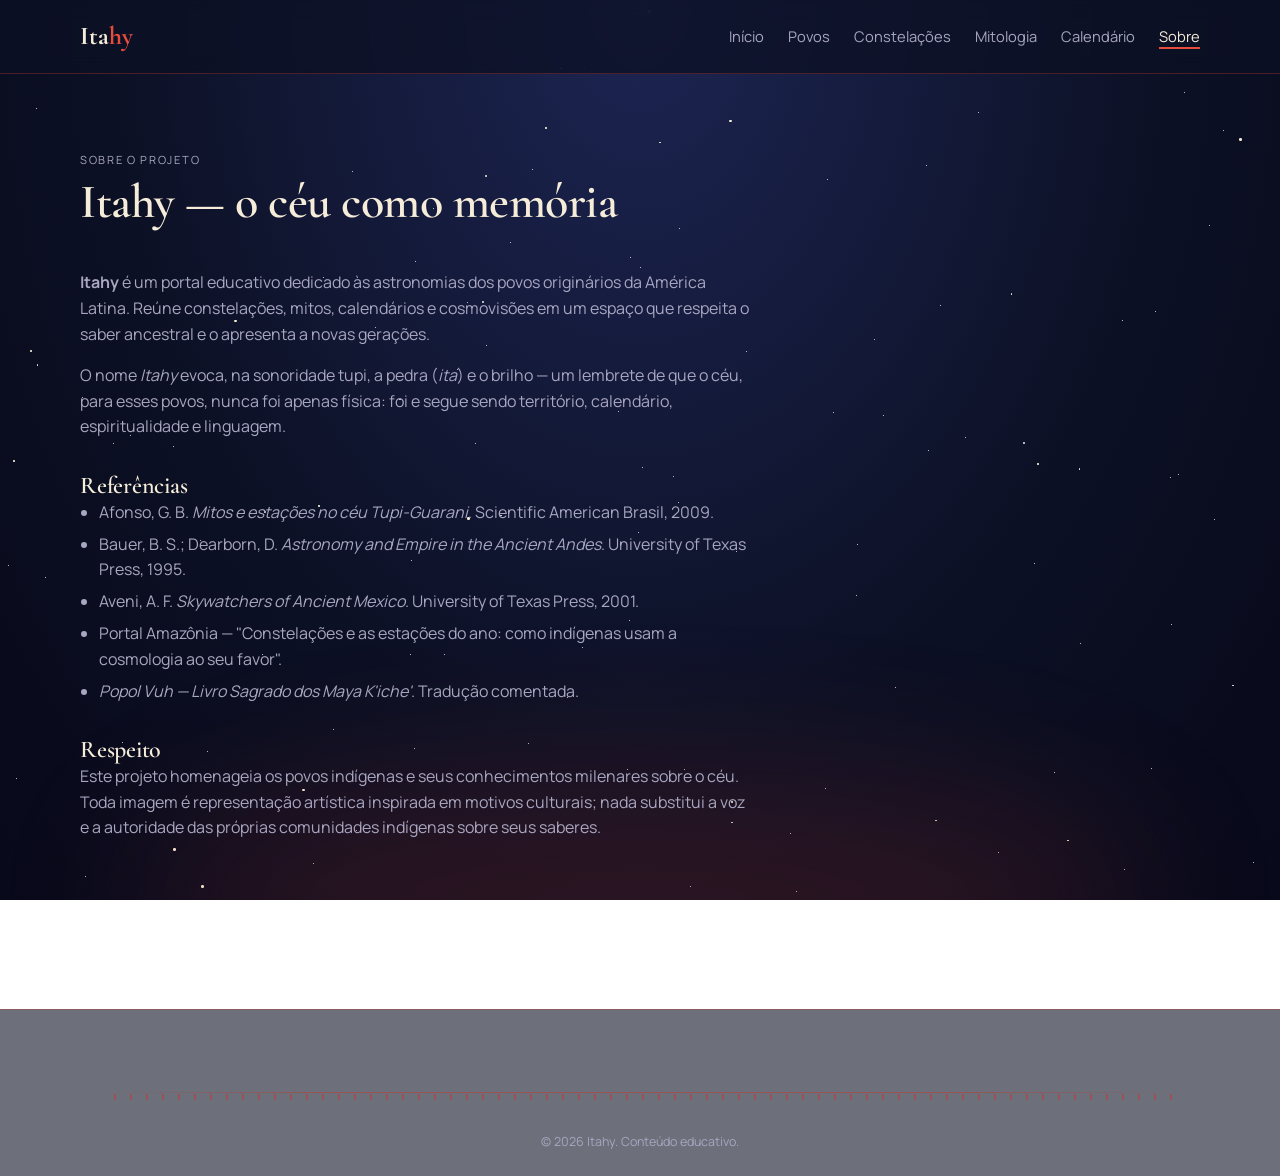
==== sobre.html @ e411118a "Add files via upload" ====
<!DOCTYPE html>
<html lang="pt-BR">
<head>
<meta charset="UTF-8">
<meta name="viewport" content="width=device-width, initial-scale=1">
<title>Sobre — Itahy</title>
<meta name="description" content="Sobre o projeto Itahy: astronomia indígena da América Latina.">
<link rel="preconnect" href="https://fonts.googleapis.com">
<link rel="preconnect" href="https://fonts.gstatic.com" crossorigin>
<link rel="stylesheet" href="https://fonts.googleapis.com/css2?family=Cormorant+Garamond:wght@500;600;700&family=Manrope:wght@400;500;600;700&display=swap">
<link rel="stylesheet" href="style.css">
</head>
<body>
<div class="starfield" aria-hidden="true"></div>

<header class="site-header">
  <div class="container nav">
    <a href="index.html" class="brand">Ita<span>hy</span></a>
    <button class="nav-toggle" aria-label="Menu">☰</button>
    <ul class="nav-links">
      <li><a href="index.html">Início</a></li>
      <li><a href="povos.html">Povos</a></li>
      <li><a href="constelacoes.html">Constelações</a></li>
      <li><a href="mitologia.html">Mitologia</a></li>
      <li><a href="calendario.html">Calendário</a></li>
      <li><a href="sobre.html" class="active">Sobre</a></li>
    </ul>
  </div>
</header>

<main>
  <section class="section container">
    <div class="section-head">
      <p class="tag">Sobre o projeto</p>
      <h2>Itahy — o céu como memória</h2>
    </div>
    <div class="prose">
      <p><strong>Itahy</strong> é um portal educativo dedicado às astronomias dos povos originários da América Latina. Reúne constelações, mitos, calendários e cosmovisões em um espaço que respeita o saber ancestral e o apresenta a novas gerações.</p>
      <p>O nome <em>Itahy</em> evoca, na sonoridade tupi, a pedra (<em>ita</em>) e o brilho — um lembrete de que o céu, para esses povos, nunca foi apenas física: foi e segue sendo território, calendário, espiritualidade e linguagem.</p>

      <h3 style="margin-top:2rem; font-size:1.5rem;">Referências</h3>
      <ul>
        <li>Afonso, G. B. <em>Mitos e estações no céu Tupi-Guarani</em>. Scientific American Brasil, 2009.</li>
        <li>Bauer, B. S.; Dearborn, D. <em>Astronomy and Empire in the Ancient Andes</em>. University of Texas Press, 1995.</li>
        <li>Aveni, A. F. <em>Skywatchers of Ancient Mexico</em>. University of Texas Press, 2001.</li>
        <li>Portal Amazônia — "Constelações e as estações do ano: como indígenas usam a cosmologia ao seu favor".</li>
        <li><em>Popol Vuh — Livro Sagrado dos Maya K'iche'</em>. Tradução comentada.</li>
      </ul>

      <h3 style="margin-top:2rem; font-size:1.5rem;">Respeito</h3>
      <p>Este projeto homenageia os povos indígenas e seus conhecimentos milenares sobre o céu. Toda imagem é representação artística inspirada em motivos culturais; nada substitui a voz e a autoridade das próprias comunidades indígenas sobre seus saberes.</p>
    </div>
  </section>
</main>

<footer class="site-footer">
  <div class="container">
    <div class="ornament"></div>
    <p class="footer-bottom">© 2026 Itahy. Conteúdo educativo.</p>
  </div>
</footer>

<script src="script.js"></script>
</body>
</html>
---- style.css ----
/* Itahy — Astronomia Indígena da América Latina */
:root {
  --night-deep: #0c1024;
  --night: #161c3d;
  --night-soft: #1f2752;
  --urucum: #c0392b;
  --urucum-glow: #e74c3c;
  --bone: #f5ecd9;
  --muted: #a8a6c0;
  --border: rgba(192, 57, 43, 0.35);
}

* { box-sizing: border-box; margin: 0; padding: 0; }

html { scroll-behavior: smooth; }

body {
  font-family: 'Manrope', system-ui, -apple-system, sans-serif;
  background:
    radial-gradient(ellipse at top, #1d2553 0%, var(--night-deep) 60%, #08091a 100%);
  background-attachment: fixed;
  color: var(--bone);
  line-height: 1.6;
  min-height: 100vh;
}

h1, h2, h3, h4 {
  font-family: 'Cormorant Garamond', 'Times New Roman', serif;
  font-weight: 600;
  letter-spacing: -0.01em;
  line-height: 1.15;
}

a { color: inherit; text-decoration: none; }
img { max-width: 100%; display: block; }

/* ============ Starfield ============ */
.starfield {
  position: fixed; inset: 0; z-index: 0;
  overflow: hidden; pointer-events: none;
}
.starfield .star {
  position: absolute;
  background: var(--bone);
  border-radius: 50%;
  animation: twinkle 4s ease-in-out infinite;
}
@keyframes twinkle {
  0%, 100% { opacity: 0.3; }
  50% { opacity: 1; }
}
.starfield::after {
  content: '';
  position: absolute;
  bottom: -8rem; left: 50%;
  transform: translateX(-50%);
  width: 80vw; height: 16rem;
  background: var(--urucum);
  border-radius: 50%;
  filter: blur(80px);
  opacity: 0.18;
}

/* ============ Layout ============ */
.container { max-width: 1120px; margin: 0 auto; padding: 0 1.25rem; position: relative; z-index: 1; }

main { position: relative; z-index: 1; min-height: 70vh; }

/* ============ Header ============ */
.site-header {
  position: sticky; top: 0; z-index: 50;
  background: rgba(12, 16, 36, 0.75);
  backdrop-filter: blur(10px);
  border-bottom: 1px solid var(--border);
}
.nav {
  display: flex; align-items: center; justify-content: space-between;
  padding: 1rem 0;
}
.brand {
  font-family: 'Cormorant Garamond', serif;
  font-size: 1.6rem; font-weight: 700;
  color: var(--bone);
}
.brand span { color: var(--urucum-glow); }
.nav-toggle {
  display: none;
  background: none; border: 1px solid var(--border);
  color: var(--bone); padding: 0.4rem 0.7rem;
  border-radius: 6px; cursor: pointer; font-size: 1.2rem;
}
.nav-links {
  display: flex; gap: 1.5rem; list-style: none;
}
.nav-links a {
  font-size: 0.92rem;
  color: var(--muted);
  transition: color 0.2s;
  position: relative; padding-bottom: 3px;
}
.nav-links a:hover, .nav-links a.active {
  color: var(--bone);
}
.nav-links a.active::after {
  content: ''; position: absolute; left: 0; right: 0; bottom: 0;
  height: 2px; background: var(--urucum-glow);
}

@media (max-width: 760px) {
  .nav-toggle { display: block; }
  .nav-links {
    display: none;
    position: absolute; top: 100%; left: 0; right: 0;
    flex-direction: column; gap: 0;
    background: var(--night-deep);
    border-bottom: 1px solid var(--border);
    padding: 1rem 1.25rem;
  }
  .nav-links.open { display: flex; }
  .nav-links a { padding: 0.7rem 0; }
}

/* ============ Hero ============ */
.hero {
  position: relative; overflow: hidden;
  text-align: center;
  padding: 6rem 1.25rem 7rem;
  isolation: isolate;
}
.hero-bg {
  position: absolute; inset: 0; z-index: -1;
}
.hero-bg img { width: 100%; height: 100%; object-fit: cover; opacity: 0.55; }
.hero-bg::after {
  content: ''; position: absolute; inset: 0;
  background: linear-gradient(to bottom,
    rgba(12,16,36,0.4) 0%,
    rgba(12,16,36,0.75) 60%,
    var(--night-deep) 100%);
}
.eyebrow {
  text-transform: uppercase;
  letter-spacing: 0.3em;
  font-size: 0.72rem;
  color: var(--urucum-glow);
  margin-bottom: 1.2rem;
}
.hero h1 {
  font-size: clamp(2.4rem, 6vw, 4.5rem);
  margin-bottom: 1.2rem;
}
.hero h1 .accent { color: var(--urucum-glow); }
.hero p.lede {
  max-width: 38rem; margin: 0 auto 2rem;
  color: var(--muted); font-size: 1.05rem;
}
.cta-row { display: flex; gap: 0.7rem; justify-content: center; flex-wrap: wrap; }
.btn {
  display: inline-block;
  padding: 0.8rem 1.4rem;
  border-radius: 8px;
  font-weight: 500;
  font-size: 0.95rem;
  cursor: pointer;
  transition: transform 0.15s, background 0.2s, box-shadow 0.2s;
  border: 1px solid transparent;
}
.btn-primary {
  background: var(--urucum);
  color: var(--bone);
  box-shadow: 0 0 30px -8px var(--urucum-glow);
}
.btn-primary:hover { background: var(--urucum-glow); transform: translateY(-2px); }
.btn-ghost {
  background: rgba(255,255,255,0.04);
  border-color: var(--border);
  color: var(--bone);
}
.btn-ghost:hover { background: rgba(255,255,255,0.08); }

/* ============ Section ============ */
.section { padding: 4.5rem 0; }
.section-head { margin-bottom: 2.5rem; }
.section-head h2 {
  font-size: clamp(2rem, 4vw, 3rem);
  margin-bottom: 0.5rem;
}
.section-head p { color: var(--muted); max-width: 42rem; }

.ornament {
  height: 10px;
  background-image:
    linear-gradient(90deg, transparent, var(--urucum) 20%, var(--urucum) 80%, transparent),
    repeating-linear-gradient(90deg, transparent 0 14px, var(--urucum) 14px 16px);
  background-size: 100% 1px, 100% 6px;
  background-repeat: no-repeat;
  background-position: center 2px, center bottom;
  opacity: 0.5;
  margin: 2rem 0;
}

/* ============ Cards Grid ============ */
.grid {
  display: grid; gap: 1.5rem;
  grid-template-columns: repeat(auto-fill, minmax(260px, 1fr));
}
.card {
  background: rgba(31, 39, 82, 0.5);
  border: 1px solid var(--border);
  border-radius: 14px;
  overflow: hidden;
  transition: transform 0.2s, border-color 0.2s, box-shadow 0.25s;
  display: flex; flex-direction: column;
}
.card:hover {
  transform: translateY(-4px);
  border-color: var(--urucum-glow);
  box-shadow: 0 12px 40px -15px rgba(231, 76, 60, 0.4);
}
.card-img {
  aspect-ratio: 1 / 1;
  overflow: hidden;
  background: var(--night-deep);
}
.card-img img {
  width: 100%; height: 100%; object-fit: cover;
  transition: transform 0.6s;
}
.card:hover .card-img img { transform: scale(1.05); }
.card-body { padding: 1.25rem; flex: 1; display: flex; flex-direction: column; }
.tag {
  display: inline-block;
  font-size: 0.7rem;
  letter-spacing: 0.15em;
  text-transform: uppercase;
  color: var(--urucum-glow);
  margin-bottom: 0.4rem;
}
.card h3 { font-size: 1.3rem; margin-bottom: 0.4rem; }
.card p { color: var(--muted); font-size: 0.92rem; }

/* ============ Filter buttons ============ */
.filters {
  display: flex; flex-wrap: wrap; gap: 0.5rem; margin-bottom: 2rem;
}
.filter-btn {
  padding: 0.45rem 1rem;
  border-radius: 999px;
  border: 1px solid var(--border);
  background: transparent;
  color: var(--muted);
  cursor: pointer;
  font-size: 0.85rem;
  transition: all 0.2s;
  font-family: inherit;
}
.filter-btn:hover { color: var(--bone); }
.filter-btn.active {
  background: var(--urucum);
  border-color: var(--urucum);
  color: var(--bone);
}

/* ============ Sky map ============ */
.sky-map {
  border: 1px solid var(--border);
  border-radius: 14px;
  background: linear-gradient(180deg, #0a0e26, #161c3d);
  padding: 1rem;
  position: relative;
}
.sky-map svg { width: 100%; height: auto; display: block; }
.sky-map .star-dot {
  cursor: pointer;
  transition: r 0.2s, fill 0.2s;
}
.sky-map .const-line {
  stroke: var(--urucum);
  stroke-width: 1.2;
  opacity: 0;
  transition: opacity 0.3s;
}
.sky-map .const-group:hover .const-line { opacity: 0.9; }
.sky-map .const-group:hover .star-dot { fill: var(--urucum-glow); }
.sky-map .const-label {
  fill: var(--bone);
  font-size: 12px;
  font-family: 'Cormorant Garamond', serif;
  opacity: 0;
  transition: opacity 0.3s;
}
.sky-map .const-group:hover .const-label { opacity: 1; }

/* ============ Modal ============ */
.modal-backdrop {
  position: fixed; inset: 0;
  background: rgba(8, 9, 26, 0.85);
  backdrop-filter: blur(6px);
  display: none;
  align-items: center; justify-content: center;
  z-index: 100;
  padding: 1.5rem;
}
.modal-backdrop.open { display: flex; }
.modal {
  background: var(--night);
  border: 1px solid var(--border);
  border-radius: 16px;
  max-width: 640px; width: 100%;
  max-height: 90vh; overflow-y: auto;
  padding: 2rem;
  position: relative;
}
.modal-close {
  position: absolute; top: 0.75rem; right: 0.75rem;
  background: none; border: none; color: var(--bone);
  font-size: 1.6rem; cursor: pointer; line-height: 1;
  width: 2rem; height: 2rem;
}
.modal h3 { font-size: 2rem; margin-bottom: 0.4rem; }
.modal .meta { color: var(--urucum-glow); font-size: 0.85rem; letter-spacing: 0.15em; text-transform: uppercase; margin-bottom: 1rem; }
.modal img { border-radius: 10px; margin-bottom: 1rem; }
.modal p { color: var(--muted); margin-bottom: 0.7rem; }

/* ============ Carousel (mitologia) ============ */
.carousel { position: relative; overflow: hidden; border-radius: 14px; border: 1px solid var(--border); }
.carousel-track {
  display: flex;
  transition: transform 0.5s ease;
}
.carousel-slide {
  min-width: 100%;
  display: grid;
  grid-template-columns: 1fr 1fr;
  gap: 0;
}
.carousel-slide img { width: 100%; height: 100%; object-fit: cover; min-height: 360px; }
.carousel-text { padding: 2.5rem; background: var(--night); display: flex; flex-direction: column; justify-content: center; }
.carousel-text .tag { margin-bottom: 0.8rem; }
.carousel-text h3 { font-size: 1.8rem; margin-bottom: 1rem; }
.carousel-text p { color: var(--muted); }
.carousel-controls {
  display: flex; justify-content: center; gap: 0.6rem; margin-top: 1.2rem;
}
.carousel-controls button {
  background: rgba(255,255,255,0.06);
  border: 1px solid var(--border);
  color: var(--bone);
  width: 2.5rem; height: 2.5rem;
  border-radius: 50%;
  cursor: pointer;
  font-size: 1.1rem;
  transition: background 0.2s;
}
.carousel-controls button:hover { background: var(--urucum); border-color: var(--urucum); }

@media (max-width: 720px) {
  .carousel-slide { grid-template-columns: 1fr; }
  .carousel-slide img { min-height: 240px; }
}

/* ============ Accordion (calendario) ============ */
.accordion-item {
  border: 1px solid var(--border);
  border-radius: 10px;
  margin-bottom: 0.7rem;
  background: rgba(31, 39, 82, 0.3);
  overflow: hidden;
}
.accordion-header {
  width: 100%;
  background: none; border: none;
  color: var(--bone);
  padding: 1.1rem 1.3rem;
  font-size: 1.05rem;
  text-align: left;
  cursor: pointer;
  display: flex; justify-content: space-between; align-items: center;
  font-family: inherit;
}
.accordion-header .when { color: var(--urucum-glow); font-size: 0.8rem; margin-right: 0.5rem; }
.accordion-header .chevron { transition: transform 0.3s; }
.accordion-item.open .accordion-header .chevron { transform: rotate(180deg); }
.accordion-body {
  max-height: 0; overflow: hidden;
  transition: max-height 0.3s ease, padding 0.3s;
  padding: 0 1.3rem;
  color: var(--muted);
}
.accordion-item.open .accordion-body {
  max-height: 400px;
  padding: 0 1.3rem 1.2rem;
}

/* ============ Detail rows (povos) ============ */
.detail-row {
  display: grid;
  grid-template-columns: 1fr 1fr;
  gap: 2.5rem;
  align-items: center;
  margin-bottom: 4rem;
}
.detail-row:nth-child(even) .detail-img-wrap { order: 2; }
.detail-img-wrap {
  border-radius: 14px; overflow: hidden;
  border: 1px solid var(--border);
  aspect-ratio: 4 / 3;
}
.detail-img-wrap img { width: 100%; height: 100%; object-fit: cover; }
.detail-row h3 { font-size: 2rem; margin-bottom: 0.3rem; }
.detail-row .region { color: var(--urucum-glow); font-size: 0.85rem; letter-spacing: 0.15em; text-transform: uppercase; margin-bottom: 1rem; }
.detail-row p { color: var(--muted); margin-bottom: 0.8rem; }

@media (max-width: 720px) {
  .detail-row { grid-template-columns: 1fr; gap: 1.2rem; margin-bottom: 3rem; }
  .detail-row:nth-child(even) .detail-img-wrap { order: 0; }
}

/* ============ Seasonal grid ============ */
.season-grid {
  display: grid;
  grid-template-columns: repeat(auto-fit, minmax(220px, 1fr));
  gap: 1rem;
  margin-top: 2rem;
}
.season-card {
  border: 1px solid var(--border);
  border-radius: 12px;
  padding: 1.2rem;
  background: rgba(31, 39, 82, 0.4);
}
.season-card .season-badge {
  display: inline-block;
  font-size: 0.7rem; letter-spacing: 0.15em; text-transform: uppercase;
  padding: 0.2rem 0.6rem; border-radius: 999px;
  margin-bottom: 0.6rem;
}
.season-badge.primavera { background: rgba(46, 204, 113, 0.2); color: #2ecc71; }
.season-badge.verao     { background: rgba(241, 196, 15, 0.2); color: #f1c40f; }
.season-badge.outono    { background: rgba(230, 126, 34, 0.2); color: #e67e22; }
.season-badge.inverno   { background: rgba(52, 152, 219, 0.2); color: #3498db; }
.season-card h4 { font-size: 1.2rem; margin-bottom: 0.3rem; }
.season-card p { color: var(--muted); font-size: 0.88rem; }

/* ============ About / Sobre ============ */
.prose { max-width: 42rem; }
.prose p { color: var(--muted); margin-bottom: 1rem; }
.prose ul { color: var(--muted); padding-left: 1.2rem; margin-bottom: 1rem; }
.prose li { margin-bottom: 0.4rem; }

/* ============ Footer ============ */
.site-footer {
  position: relative; z-index: 1;
  margin-top: 5rem;
  border-top: 1px solid var(--border);
  background: rgba(12, 16, 36, 0.6);
  backdrop-filter: blur(8px);
  padding: 3rem 0 1.5rem;
}
.footer-grid {
  display: grid;
  grid-template-columns: repeat(auto-fit, minmax(220px, 1fr));
  gap: 2rem;
}
.footer-grid h4 {
  text-transform: uppercase; letter-spacing: 0.2em;
  font-size: 0.75rem; color: var(--urucum-glow);
  margin-bottom: 0.8rem;
  font-family: 'Manrope', sans-serif; font-weight: 600;
}
.footer-grid p, .footer-grid li {
  color: var(--muted); font-size: 0.88rem; line-height: 1.7;
}
.footer-grid ul { list-style: none; }
.footer-bottom {
  text-align: center;
  color: var(--muted); font-size: 0.78rem;
  margin-top: 2rem;
}

/* ============ Animations ============ */
@keyframes fadeIn {
  from { opacity: 0; transform: translateY(12px); }
  to { opacity: 1; transform: translateY(0); }
}
.fade-in { animation: fadeIn 0.7s ease both; }
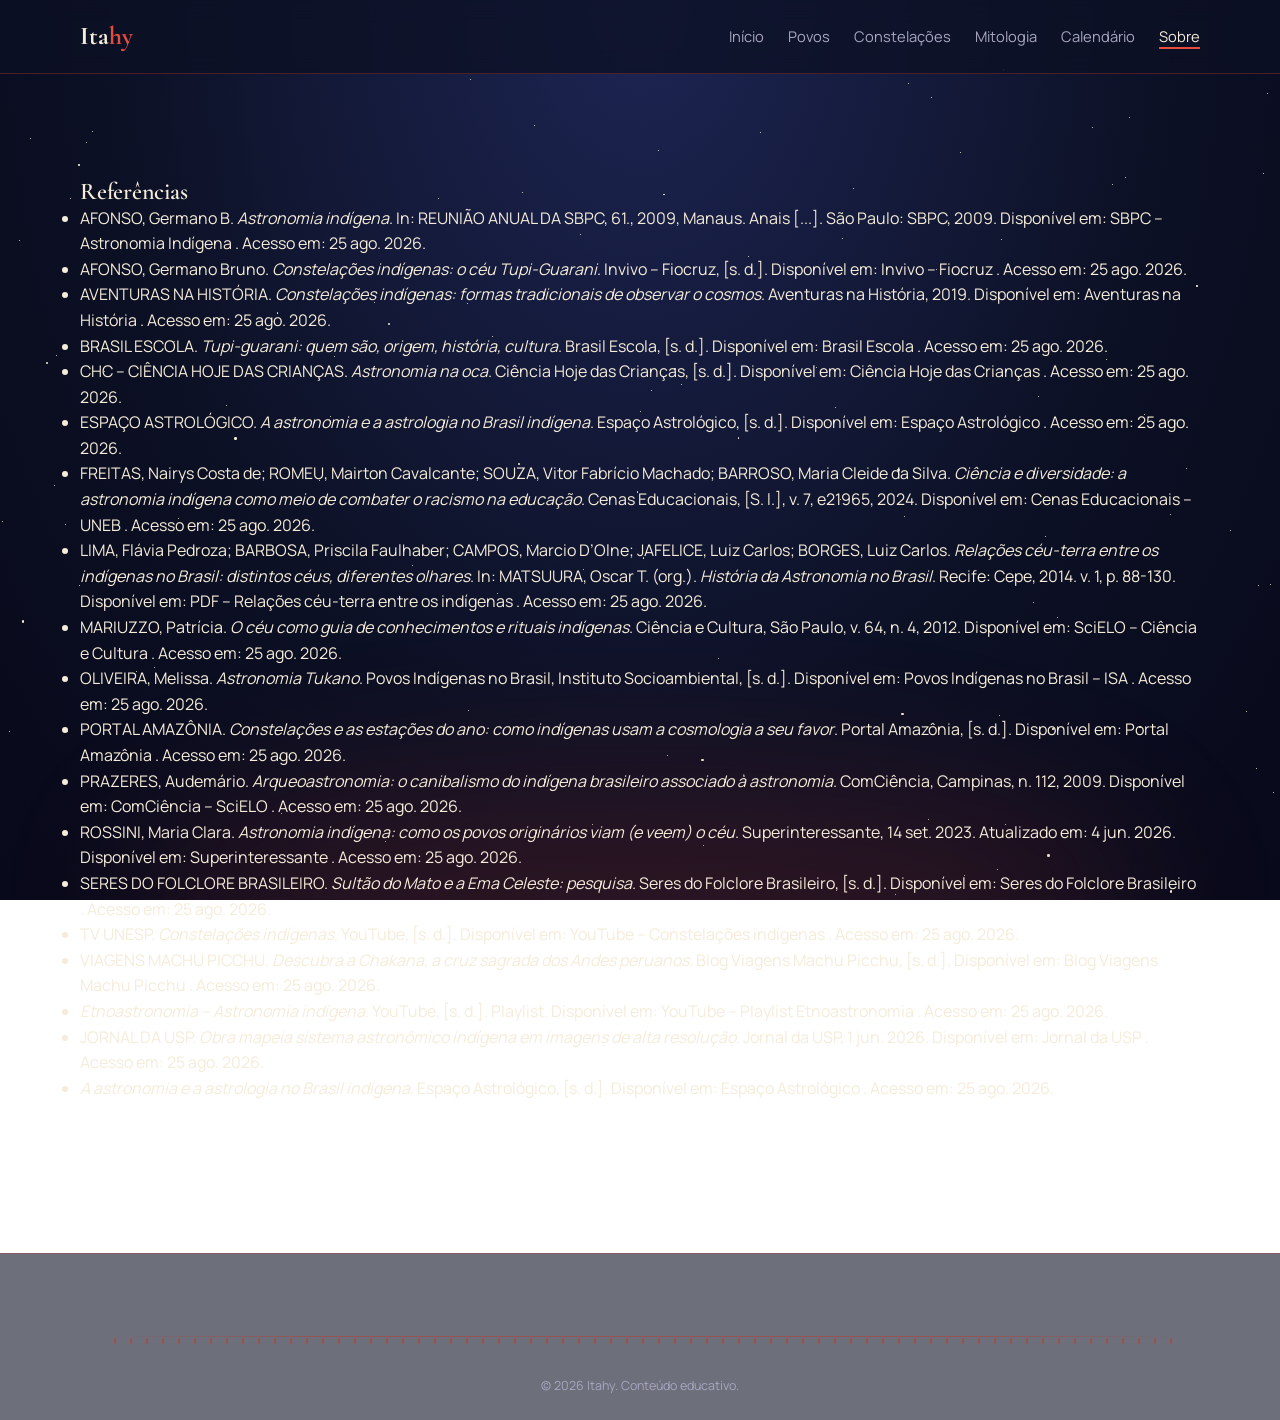
==== commit 12d386af: "Add files via upload" ====
--- a/sobre.html
+++ b/sobre.html
@@ -30,25 +30,222 @@
 
 <main>
   <section class="section container">
-    <div class="section-head">
-      <p class="tag">Sobre o projeto</p>
-      <h2>Itahy — o céu como memória</h2>
-    </div>
-    <div class="prose">
-      <p><strong>Itahy</strong> é um portal educativo dedicado às astronomias dos povos originários da América Latina. Reúne constelações, mitos, calendários e cosmovisões em um espaço que respeita o saber ancestral e o apresenta a novas gerações.</p>
-      <p>O nome <em>Itahy</em> evoca, na sonoridade tupi, a pedra (<em>ita</em>) e o brilho — um lembrete de que o céu, para esses povos, nunca foi apenas física: foi e segue sendo território, calendário, espiritualidade e linguagem.</p>
-
-      <h3 style="margin-top:2rem; font-size:1.5rem;">Referências</h3>
-      <ul>
-        <li>Afonso, G. B. <em>Mitos e estações no céu Tupi-Guarani</em>. Scientific American Brasil, 2009.</li>
-        <li>Bauer, B. S.; Dearborn, D. <em>Astronomy and Empire in the Ancient Andes</em>. University of Texas Press, 1995.</li>
-        <li>Aveni, A. F. <em>Skywatchers of Ancient Mexico</em>. University of Texas Press, 2001.</li>
-        <li>Portal Amazônia — "Constelações e as estações do ano: como indígenas usam a cosmologia ao seu favor".</li>
-        <li><em>Popol Vuh — Livro Sagrado dos Maya K'iche'</em>. Tradução comentada.</li>
-      </ul>
-
-      <h3 style="margin-top:2rem; font-size:1.5rem;">Respeito</h3>
-      <p>Este projeto homenageia os povos indígenas e seus conhecimentos milenares sobre o céu. Toda imagem é representação artística inspirada em motivos culturais; nada substitui a voz e a autoridade das próprias comunidades indígenas sobre seus saberes.</p>
+    
+     <h3 style="margin-top:2rem; font-size:1.5rem;">Referências</h3>
+
+<ul>
+
+    <li>
+        AFONSO, Germano B. 
+        <em>Astronomia indígena</em>. 
+        In: REUNIÃO ANUAL DA SBPC, 61., 2009, Manaus. 
+        Anais [...]. São Paulo: SBPC, 2009. 
+        Disponível em:
+        <a href="https://www.sbpcnet.org.br/livro/61ra/conferencias/CO_GermanoAfonso.pdf" target="_blank">
+            SBPC – Astronomia Indígena
+        </a>.
+        Acesso em: 25 ago. 2026.
+    </li>
+
+    <li>
+        AFONSO, Germano Bruno. 
+        <em>Constelações indígenas: o céu Tupi-Guarani</em>. 
+        Invivo – Fiocruz, [s. d.]. 
+        Disponível em:
+        <a href="https://www.invivo.fiocruz.br/cienciaetecnologia/ceu-tupi-guarani/" target="_blank">
+            Invivo – Fiocruz
+        </a>.
+        Acesso em: 25 ago. 2026.
+    </li>
+
+    <li>
+        AVENTURAS NA HISTÓRIA. 
+        <em>Constelações indígenas: formas tradicionais de observar o cosmos</em>. 
+        Aventuras na História, 2019. 
+        Disponível em:
+        <a href="https://aventurasnahistoria.uol.com.br/noticias/reportagem/constelacoes-indigenas-formas-tradicionais-de-observar-o-cosmos.phtml" target="_blank">
+            Aventuras na História
+        </a>.
+        Acesso em: 25 ago. 2026.
+    </li>
+
+    <li>
+        BRASIL ESCOLA. 
+        <em>Tupi-guarani: quem são, origem, história, cultura</em>. 
+        Brasil Escola, [s. d.]. 
+        Disponível em:
+        <a href="https://brasilescola.uol.com.br/historiab/tupi-guarani.htm" target="_blank">
+            Brasil Escola
+        </a>.
+        Acesso em: 25 ago. 2026.
+    </li>
+
+    <li>
+        CHC – CIÊNCIA HOJE DAS CRIANÇAS. 
+        <em>Astronomia na oca</em>. 
+        Ciência Hoje das Crianças, [s. d.]. 
+        Disponível em:
+        <a href="https://chc.org.br/astronomia-na-oca/" target="_blank">
+            Ciência Hoje das Crianças
+        </a>.
+        Acesso em: 25 ago. 2026.
+    </li>
+
+    <li>
+        ESPAÇO ASTROLÓGICO. 
+        <em>A astronomia e a astrologia no Brasil indígena</em>. 
+        Espaço Astrológico, [s. d.]. 
+        Disponível em:
+        <a href="https://espacoastrologico.com.br/a-astronomia-e-a-astrologia-no-brasil-indigena/" target="_blank">
+            Espaço Astrológico
+        </a>.
+        Acesso em: 25 ago. 2026.
+    </li>
+
+    <li>
+        FREITAS, Nairys Costa de; ROMEU, Mairton Cavalcante; SOUZA, Vitor Fabrício Machado; BARROSO, Maria Cleide da Silva. 
+        <em>Ciência e diversidade: a astronomia indígena como meio de combater o racismo na educação</em>. 
+        Cenas Educacionais, [S. l.], v. 7, e21965, 2024. 
+        Disponível em:
+        <a href="https://www.revistas.uneb.br/cenaseducacionais/article/view/21965" target="_blank">
+            Cenas Educacionais – UNEB
+        </a>.
+        Acesso em: 25 ago. 2026.
+    </li>
+
+    <li>
+        LIMA, Flávia Pedroza; BARBOSA, Priscila Faulhaber; CAMPOS, Marcio D’Olne; JAFELICE, Luiz Carlos; BORGES, Luiz Carlos. 
+        <em>Relações céu-terra entre os indígenas no Brasil: distintos céus, diferentes olhares</em>. 
+        In: MATSUURA, Oscar T. (org.). 
+        <em>História da Astronomia no Brasil</em>. 
+        Recife: Cepe, 2014. v. 1, p. 88-130. 
+        Disponível em:
+        <a href="https://d1wqtxts1xzle7.cloudfront.net/58103815/Astronomia_Indigena_HAB_2013-libre.pdf" target="_blank">
+            PDF – Relações céu-terra entre os indígenas
+        </a>.
+        Acesso em: 25 ago. 2026.
+    </li>
+
+    <li>
+        MARIUZZO, Patrícia. 
+        <em>O céu como guia de conhecimentos e rituais indígenas</em>. 
+        Ciência e Cultura, São Paulo, v. 64, n. 4, 2012. 
+        Disponível em:
+        <a href="http://cienciaecultura.bvs.br/scielo.php?pid=S0009-67252012000400023&script=sci_arttext" target="_blank">
+            SciELO – Ciência e Cultura
+        </a>.
+        Acesso em: 25 ago. 2026.
+    </li>
+
+    <li>
+        OLIVEIRA, Melissa. 
+        <em>Astronomia Tukano</em>. 
+        Povos Indígenas no Brasil, Instituto Socioambiental, [s. d.]. 
+        Disponível em:
+        <a href="https://pib.socioambiental.org/pt/Astronomia_tukano" target="_blank">
+            Povos Indígenas no Brasil – ISA
+        </a>.
+        Acesso em: 25 ago. 2026.
+    </li>
+
+    <li>
+        PORTAL AMAZÔNIA. 
+        <em>Constelações e as estações do ano: como indígenas usam a cosmologia a seu favor</em>. 
+        Portal Amazônia, [s. d.]. 
+        Disponível em:
+        <a href="https://portalamazonia.com/amazonia/constelacoes-e-as-estacoes-do-ano-como-indigenas-usam-a-cosmologia-ao-seu-favor" target="_blank">
+            Portal Amazônia
+        </a>.
+        Acesso em: 25 ago. 2026.
+    </li>
+
+    <li>
+        PRAZERES, Audemário. 
+        <em>Arqueoastronomia: o canibalismo do indígena brasileiro associado à astronomia</em>. 
+        ComCiência, Campinas, n. 112, 2009. 
+        Disponível em:
+        <a href="https://comciencia.scielo.br/scielo.php?script=sci_arttext&pid=S1519-76542009000800011&lng=pt&nrm=iso&tlng=pt" target="_blank">
+            ComCiência – SciELO
+        </a>.
+        Acesso em: 25 ago. 2026.
+    </li>
+
+    <li>
+        ROSSINI, Maria Clara. 
+        <em>Astronomia indígena: como os povos originários viam (e veem) o céu</em>. 
+        Superinteressante, 14 set. 2023. Atualizado em: 4 jun. 2026. 
+        Disponível em:
+        <a href="https://super.abril.com.br/ciencia/astronomia-indigena-como-os-povos-originarios-viam-e-veem-o-ceu/" target="_blank">
+            Superinteressante
+        </a>.
+        Acesso em: 25 ago. 2026.
+    </li>
+
+    <li>
+        SERES DO FOLCLORE BRASILEIRO. 
+        <em>Sultão do Mato e a Ema Celeste: pesquisa</em>. 
+        Seres do Folclore Brasileiro, [s. d.]. 
+        Disponível em:
+        <a href="https://www.seresdofolclorebrasileiro.com.br/obras/obras-fundadoras/sult%C3%A3o-do-mato-e-a-ema-celeste/pesquisa-sult%C3%A3o-do-mato-e-a-ema-celeste" target="_blank">
+            Seres do Folclore Brasileiro
+        </a>.
+        Acesso em: 25 ago. 2026.
+    </li>
+
+    <li>
+        TV UNESP. 
+        <em>Constelações indígenas</em>. 
+        YouTube, [s. d.]. 
+        Disponível em:
+        <a href="https://youtu.be/8TqXHNBpAbk" target="_blank">
+            YouTube – Constelações indígenas
+        </a>.
+        Acesso em: 25 ago. 2026.
+    </li>
+
+    <li>
+        VIAGENS MACHU PICCHU. 
+        <em>Descubra a Chakana, a cruz sagrada dos Andes peruanos</em>. 
+        Blog Viagens Machu Picchu, [s. d.]. 
+        Disponível em:
+        <a href="https://blog.viagensmachupicchu.com.br/descubra-a-chakana-a-cruz-sagrada-dos-andes-peruanos/" target="_blank">
+            Blog Viagens Machu Picchu
+        </a>.
+        Acesso em: 25 ago. 2026.
+    </li>
+
+    <li>
+        <em>Etnoastronomia – Astronomia indígena</em>. 
+        YouTube, [s. d.]. Playlist. 
+        Disponível em:
+        <a href="https://www.youtube.com/playlist?list=PLKFOy8Re6TKdm78NItgQC-CoJc--qPv5s" target="_blank">
+            YouTube – Playlist Etnoastronomia
+        </a>.
+        Acesso em: 25 ago. 2026.
+    </li>
+
+    <li>
+        JORNAL DA USP. 
+        <em>Obra mapeia sistema astronômico indígena em imagens de alta resolução</em>. 
+        Jornal da USP, 1 jun. 2026. 
+        Disponível em:
+        <a href="https://jornal.usp.br/diversidade/obra-mapeia-sistema-astronomico-indigena-em-imagens-de-alta-resolucao/" target="_blank">
+            Jornal da USP
+        </a>.
+        Acesso em: 25 ago. 2026.
+    </li>
+
+    <li>
+        <em>A astronomia e a astrologia no Brasil indígena</em>. 
+        Espaço Astrológico, [s. d.]. 
+        Disponível em:
+        <a href="https://espacoastrologico.com.br/a-astronomia-e-a-astrologia-no-brasil-indigena/" target="_blank">
+            Espaço Astrológico
+        </a>.
+        Acesso em: 25 ago. 2026.
+    </li>
+
+</ul>
     </div>
   </section>
 </main>
--- a/style.css
+++ b/style.css
@@ -484,3 +484,14 @@
   to { opacity: 1; transform: translateY(0); }
 }
 .fade-in { animation: fadeIn 0.7s ease both; }
+
+#referencias a {
+    color: inherit;
+    text-decoration: underline;
+    text-underline-offset: 3px;
+    transition: opacity 0.2s ease;
+}
+
+#referencias a:hover {
+    opacity: 0.7;
+}
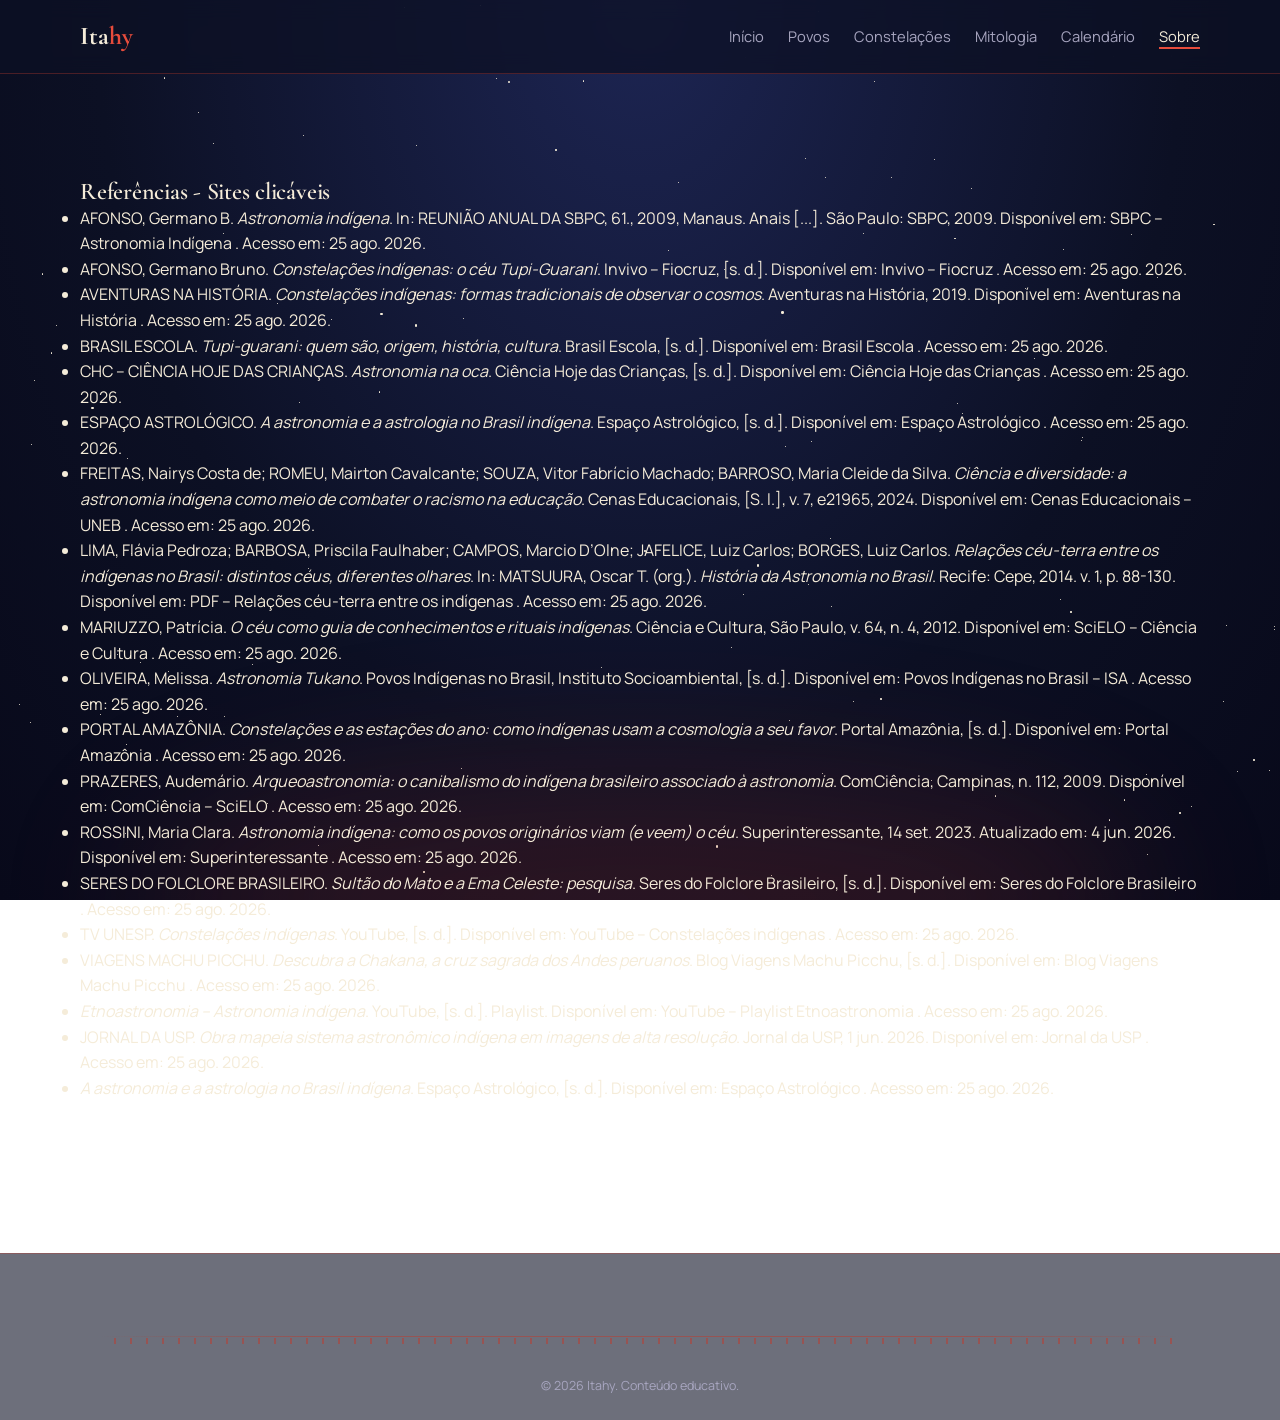
==== commit 3cb88ed4: "Update sobre.html" ====
--- a/sobre.html
+++ b/sobre.html
@@ -31,7 +31,7 @@
 <main>
   <section class="section container">
     
-     <h3 style="margin-top:2rem; font-size:1.5rem;">Referências</h3>
+     <h3 style="margin-top:2rem; font-size:1.5rem;">Referências - Sites clicáveis</h3>
 
 <ul>
 
